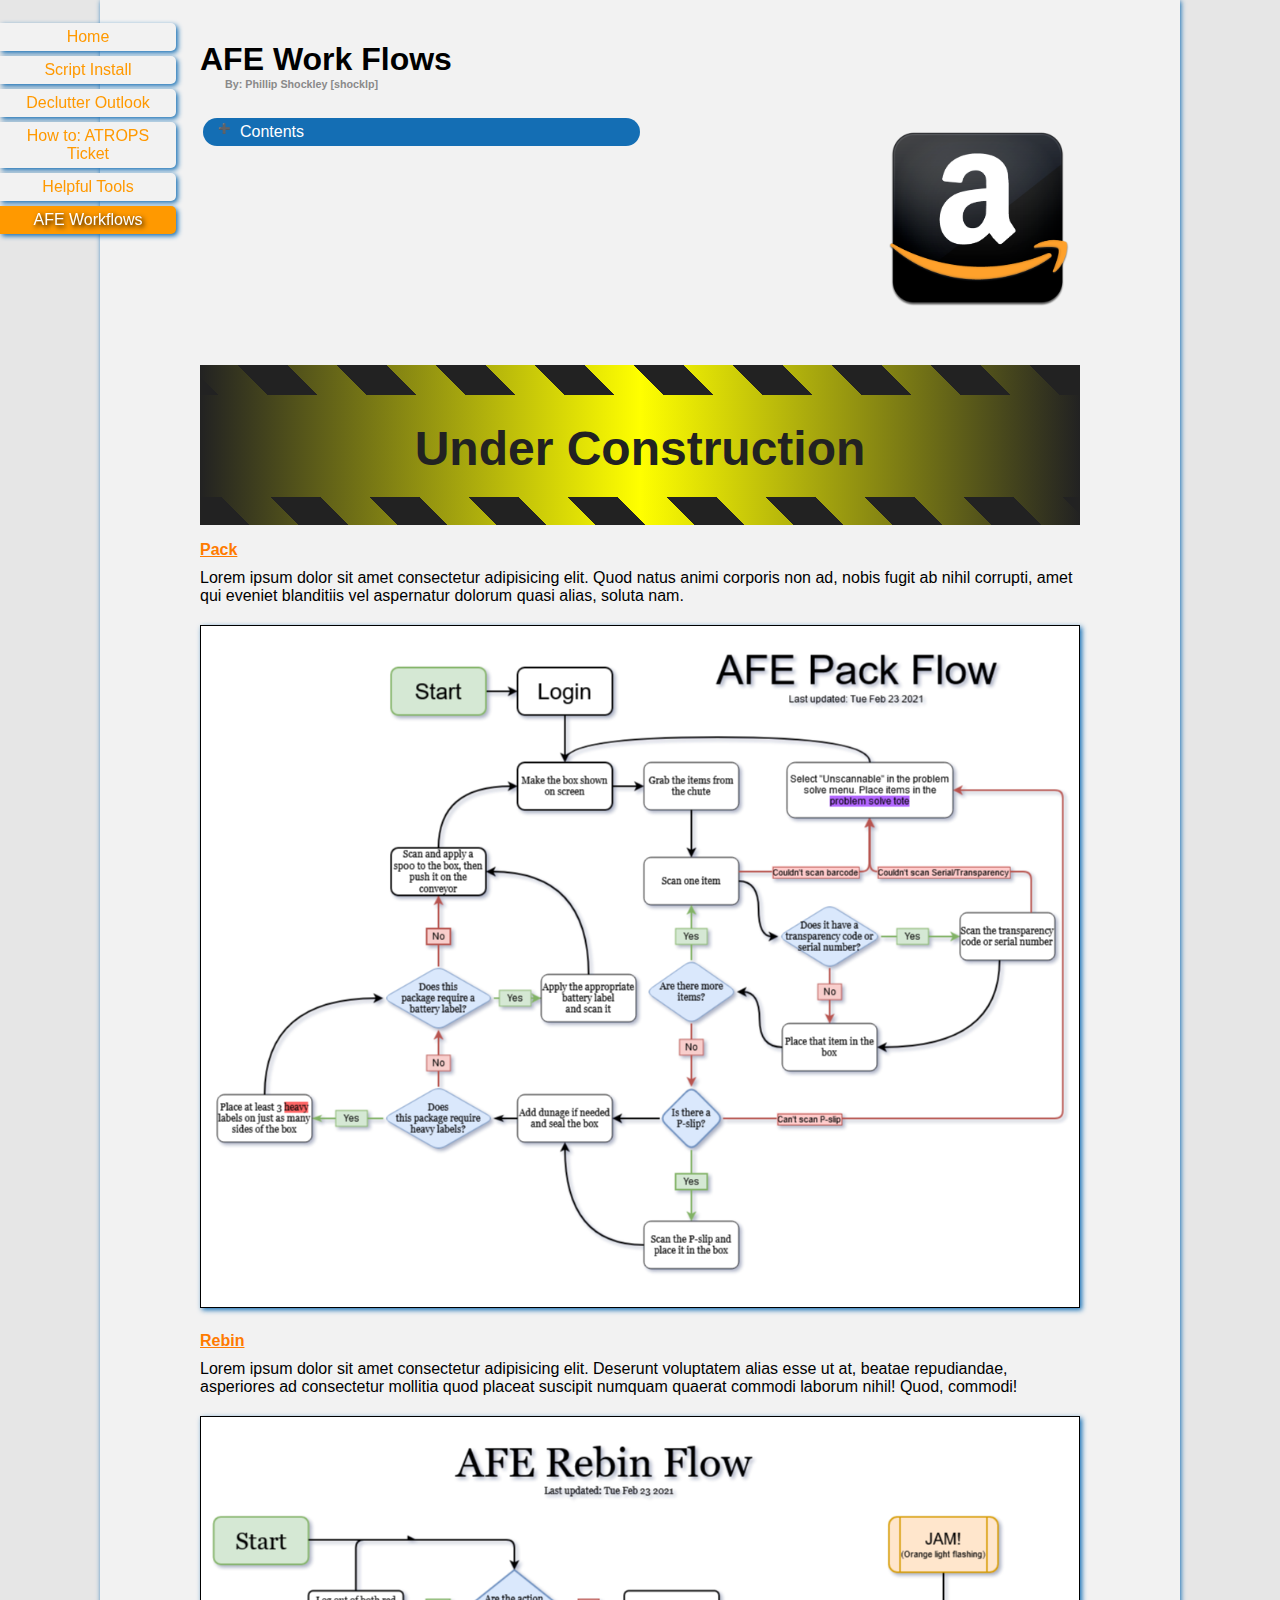
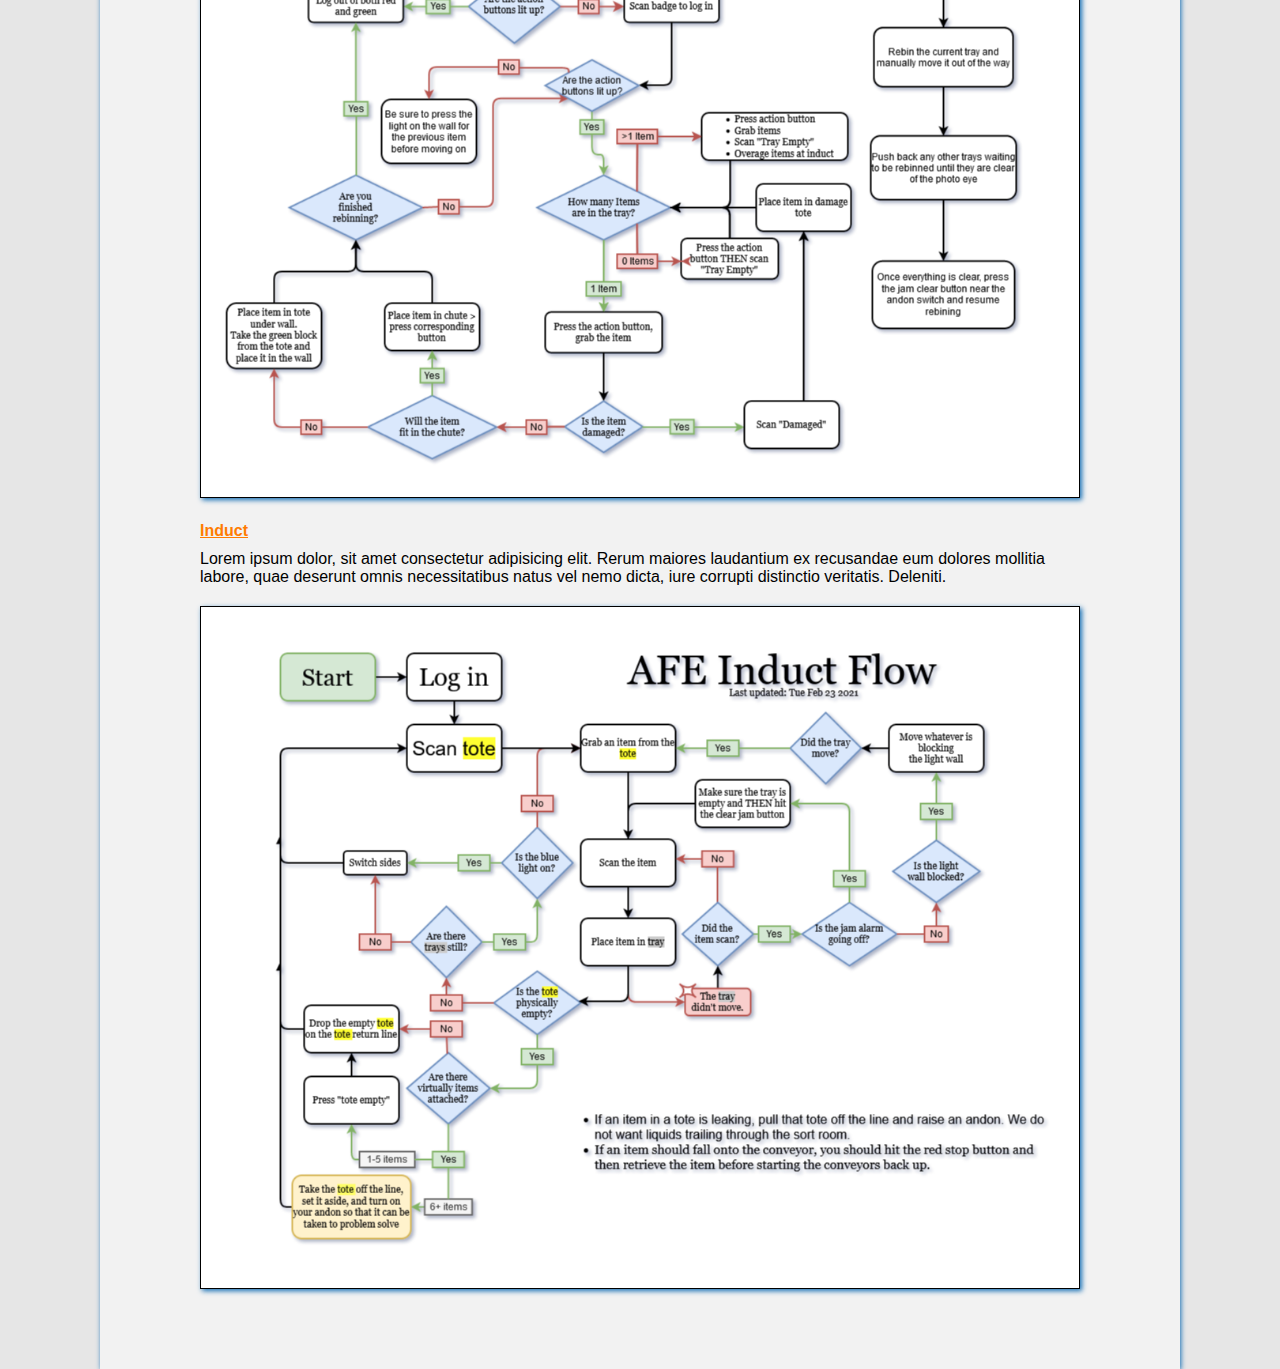
==== afe_workflows.html @ 745f137d "adding page for afe workflow" ====
<!doctype html>
<html>
<head>
	<title>AFE Work Flows</title>
	<meta name="author" content="Phillip Shockley/shocklp">
	<meta name="owner" content="Phillip Shockley/shocklp">
	<link rel="stylesheet" href="styles.css" type="text/css" />
</head>
<body id="top">
<div id="articleContent">
	<h1 class="title">AFE Work Flows</h1>
	<h6 class="byline">By: Phillip Shockley [shocklp]</h6>
	<table class="toc">
		<tbody>
			<tr>
				<td>
					<img class="amzn" src="media/Amazon.png"/>
					<div class="accordion">Contents</div>
					<div class="panel">
						<ul>
							<li>Pack</li>
							<li>Rebin</li>
							<li>Induct</li>
						</ul>
					</div>
				</td>
			</tr>
		</tbody>
	</table>
	<h1 class="tape">
        <span>Under Construction</span>
    </h1>
	<dl id="items">
		<dt>Pack</dt>
		<dd>Lorem ipsum dolor sit amet consectetur adipisicing elit. Quod natus animi corporis non ad, nobis fugit ab nihil corrupti, amet qui eveniet blanditiis vel aspernatur dolorum quasi alias, soluta nam.</dd>
		<img src="media/AFE_Flows-Pack.png" alt="">
		<dt>Rebin</dt>
		<dd>Lorem ipsum dolor sit amet consectetur adipisicing elit. Deserunt voluptatem alias esse ut at, beatae repudiandae, asperiores ad consectetur mollitia quod placeat suscipit numquam quaerat commodi laborum nihil! Quod, commodi!</dd>
		<img src="media/AFE_Flows-Rebin.png" alt="">
        <dt>Induct</dt>
		<dd>Lorem ipsum dolor, sit amet consectetur adipisicing elit. Rerum maiores laudantium ex recusandae eum dolores mollitia labore, quae deserunt omnis necessitatibus natus vel nemo dicta, iure corrupti distinctio veritatis. Deleniti.</dd>
		<img src="media/AFE_Flows-Induct.png" alt="">
    </dl>
</div>
</body>
<script type="text/javascript" src="main.js"></script>
<script>
document.getElementById('items').addEventListener('click', function(e){
	switch(e.target && e.target.innerText){
		case 'Sleuth':
            window.open(`https://mastermind.amazon.com/sleuth/`, "_self")
			break;
		case 'Flow Sortation Workforce':
            window.open(`https://flow-sortation-na.amazon.com/${FC}/#/afe/workforce`, "_self")
			break;
		case 'Dr. SKU':
            window.open(`https://dr-sku-iad.amazon.com`, "_self")
			break;
	}
	
})
</script>
<style>
	dl img{
		border:1px solid #000;
		width:100%;
		box-shadow: 2px 2px 5px #146eb4;
	}
	dl dt{
		cursor: pointer;
		text-decoration: underline;
		color: rgb(255, 123, 0);
	}
	dl *{
		margin:10px 0;
	}
</style>
</html>
---- styles.css ----
* {
	box-sizing: border-box;
	font-family: Arial, Helvetica, sans-serif;
}

body{
	margin:0;
	background-color: #E6E6E6;
	padding:0;
        scroll-behavior: smooth;
}

nav{
	position: sticky;
	float:left;
	z-index: 999;
	top:0;
	width:11em;
}

nav ul{
	margin:0;
	padding:0 0 0 15px;
	display:inline;
}

nav ul li{
	color:#f90;
	list-style-type: none;
	margin:5px 0 0 0;
	padding:5px 15px;
	background:#f2f2f2;
	bottom:0;
	border-radius: 0px 5px 5px 0;
	box-shadow: 2px 2px 5px #146eb4;
	text-align:center;
	cursor: pointer;
	user-select: none;
	-moz-user-select: none;
}

nav li:hover {
    background-color: #ff9900;
    border-top-right-radius: 10px;
    border-bottom-right-radius: 10px;
    color: #fff;
}

.shortie{
	width:9em;
}

h1.title{
	margin-bottom:0;
}

#thisPage{
	color: #fff;
	text-shadow: 2px 2px 5px #000;
	background:#f90;
}

/* Style the buttons that are used to open and close the accordion panel */
.accordion {
	background-color: #146eb4;
	color: #fff;
	cursor: pointer;
	padding: 5px;
	width: 50%;
	text-align: left;
	border: none;
	outline: none;
	transition: 0.4s;
	-moz-user-select: none;
	border-radius:20px;
	text-indent:10px;
}

.accordion::before {
	content: '\02795'; /* Unicode character for "plus" sign (+) */
	font-size: 10px;
	color: #777;
	float: left;
	/*margin-left: 5px;*/
}

/* Add a background color to the button if it is clicked on (add the .active class with JS), and when you move the mouse over it (hover) */
.active, .accordion:hover {
	background-color: #ccc;
}

.active::before {
	content: "\2796"; /* Unicode character for "minus" sign (-) */
}

/* Style the accordion panel. Note: hidden by default */
.panel {
	padding: 0 18px;
	display: none;
	overflow: hidden;
	max-height: 0;
	transition: max-height 0.2s ease-in-out;
}

#articleContent {
	background-color:#f2f2f2;
	padding:20px 100px 50px 100px;
	margin:0 100px 0 100px;
	box-shadow:1px 1px 5px #146eb4;
	min-height:99vh;
}

table.toc{
	width:100%;
}

a, a:visited{
	color:#ff9900;
}

a:hover{
	color:#146eb4;
}

a li:hover{
	background-color:#146eb4;
	border-top-right-radius:10px;
	border-bottom-right-radius:10px;
	color: #fff;
}

.headline{
	font-size:24;
	font-weight:bold;
	text-decoration:underline;
}

.warning{
	width:80%;
	margin:2em auto 2em auto;
	background-color:#fff0f0;
	border:1px dashed #FF0F13;
	border-left:7px solid #ffb0b0;
	padding:5px;
}

.idea{
	width:80%;
	margin:2em auto 2em auto;
	background-color:#fffff0;
	border:1px dashed #ffef0f;
	border-left:7px solid #feffb0;
	padding:5px;
}

table.install{
	width:90%;
	margin:0 auto 1em auto;
	border:1px outset black;
	background-color:#fff;
	box-shadow:1px 1px 5px #146eb4;
}

.descCell{
	width:60%;
}

table.install th,
table.install td{
	border:2px outset #000;
	padding:10px;
}

th.button{
	width:100px;
}

.noClick{
	opacity: 0.5;
	pointer-events: none;
}

#reminder{
	text-decoration:underline;
	text-decoration-color: rgb(255, 123, 0);
	font-weight:bold;
}
input{
	box-shadow:1px 1px 5px #146eb4;
	border:2px outset #000;
	transition-duration: 0.6s;
	border-radius:0px;
	width:100%;
}
.install input:hover{
	color:white;
	background-color:limegreen;
	border:2px outset green;
	cursor:pointer;
	border-radius:10px;
}
#install_btn{
	height:50px;
	animation: notify 3s ease-in-out infinite;
	text-shadow: 1px 1px 1px #fff 1px -1px -1px #fff;
	cursor:pointer;
}
  @keyframes notify {
	0%,100%{background-color: #f90;
			box-shadow:1px 1px 5px #146eb4;
			text-shadow:1px 1px 5px #146eb4;
			color:#000;}
	50% {	background-color:  #146eb4;
			box-shadow:1px 1px 5px #f90;
			text-shadow:1px 1px 5px #f90;
			color:#fff;}
  }



input.disabled:hover, input.disabled{
	cursor:not-allowed;
	pointer-events: none;
	opacity:0.3;
	background-color:none;
}

img.logo{
	width:32px;
}

#hitchpic{
	width:1400px;
}

img.what{
	width:18px;
	border-radius:100%;
	position:relative;
	float:right;
	cursor:help;
}

.whatinfo{
	width:1400px;
	position: absolute;
	margin:10px auto;
	left:50%;
	margin-left:-700px;
	background-color: white;
	color: black;
	border-radius: 20px;
	display:none;
	box-shadow:10px 10px 50px #000;
	z-index:100;
}

.what:hover + .whatinfo{
	display:block;
}

table.pad td{
	padding:10px;
}

.amzn{
	float:right;
	height:200px;
	/*padding-right:100px;*/
}

.screenshot{
	border:1px solid #000;
	width:100%;
	box-shadow: 2px 2px 5px #146eb4;
}

.fl_right{
	float:right;
}

.byline{
	margin-top:0;
	margin-left:25px;
	color:#8A8A8A;
}

figure{
	display: inline-block;
	background:rgb(255, 207, 134);
	border-radius: 5px;
	box-shadow:3px 3px 5px #000;
}


figcaption{
	text-align:center;
}

.info{
	width:20px;
	margin:0 auto;
}

.infopic{
	border:2px solid black;
	box-shadow: 3px 3px 5px #000;
}

dt{
	/*font-size:20px;*/
	font-weight: 600
}

.redCpt{
	background-color:#f88;
}

.yellowCpt{
	background-color:#ff3;
}

#peccy{
	width:300px;
	position: sticky;
	float:right;
	opacity: 1.0;
	z-index:100;
	margin-right:-150px;
	bottom:-225px;
	margin-bottom:0;
	border:none;
	box-shadow: none;
	/*pointer-events: none;*/ /*Activating this disables the 'back top top' ability*/
}

@media (max-width:1100px){
    .amzn{
		padding-right:0px;
		float:unset;
    }
    .accordion{
		width:100%;
	}
	#articleContent{
		margin-right:0;
		transition: .3s;
		padding-right: 5%;
	}
	#peccy{
		display: none;
	}
}
div.scripttitle{
	font-weight:bold;
	font-size:24px;
	color:#f90;
	text-decoration:underline;
	padding-bottom:10px;
	text-shadow: 2px 2px 2px #000;
}
span.version{
	text-shadow: 2px 2px 2px #f90;
	font-weight: bold;
}

.hangIndent{
	padding-left: 20px;
    text-indent: -20px;
}

.hidden{
	display:none;
}
#pages li{
	display:inline;
	list-style-type: none;
	cursor: pointer;
}

.tape{
	background: #222;
	font-size:3em;
	margin: 5% 0 0;
	height: 160px;
	line-height:160px;
	background-image: linear-gradient(90deg,#222,transparent,#222),linear-gradient(transparent 30px, #ff0 30px), repeating-linear-gradient(45deg, transparent, transparent 35px, #ff0 35px, #ff0 70px);
	background-size: auto,auto 132px,auto;
	text-align: center;
	
}
.tape span{
	cursor:default;
	color:#222;
	display: inline-block;
	vertical-align: middle;
	line-height: normal;
}
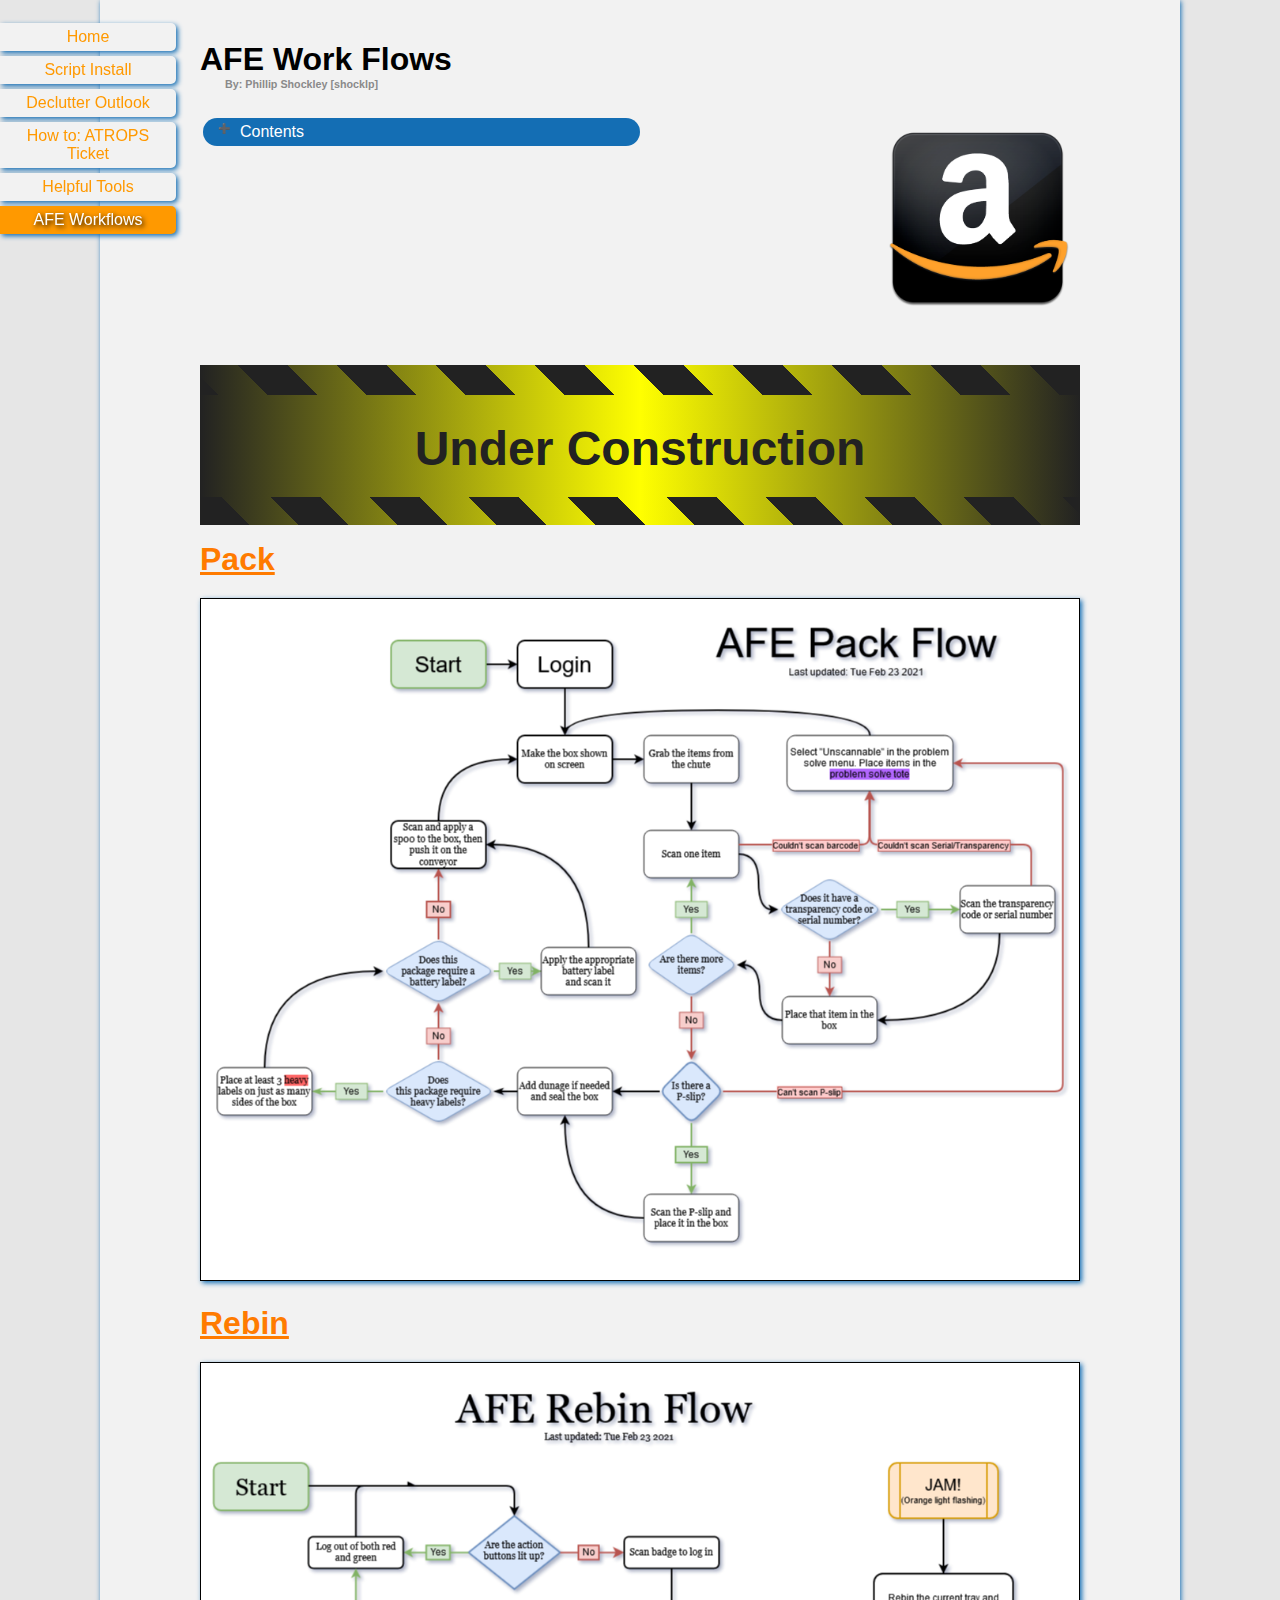
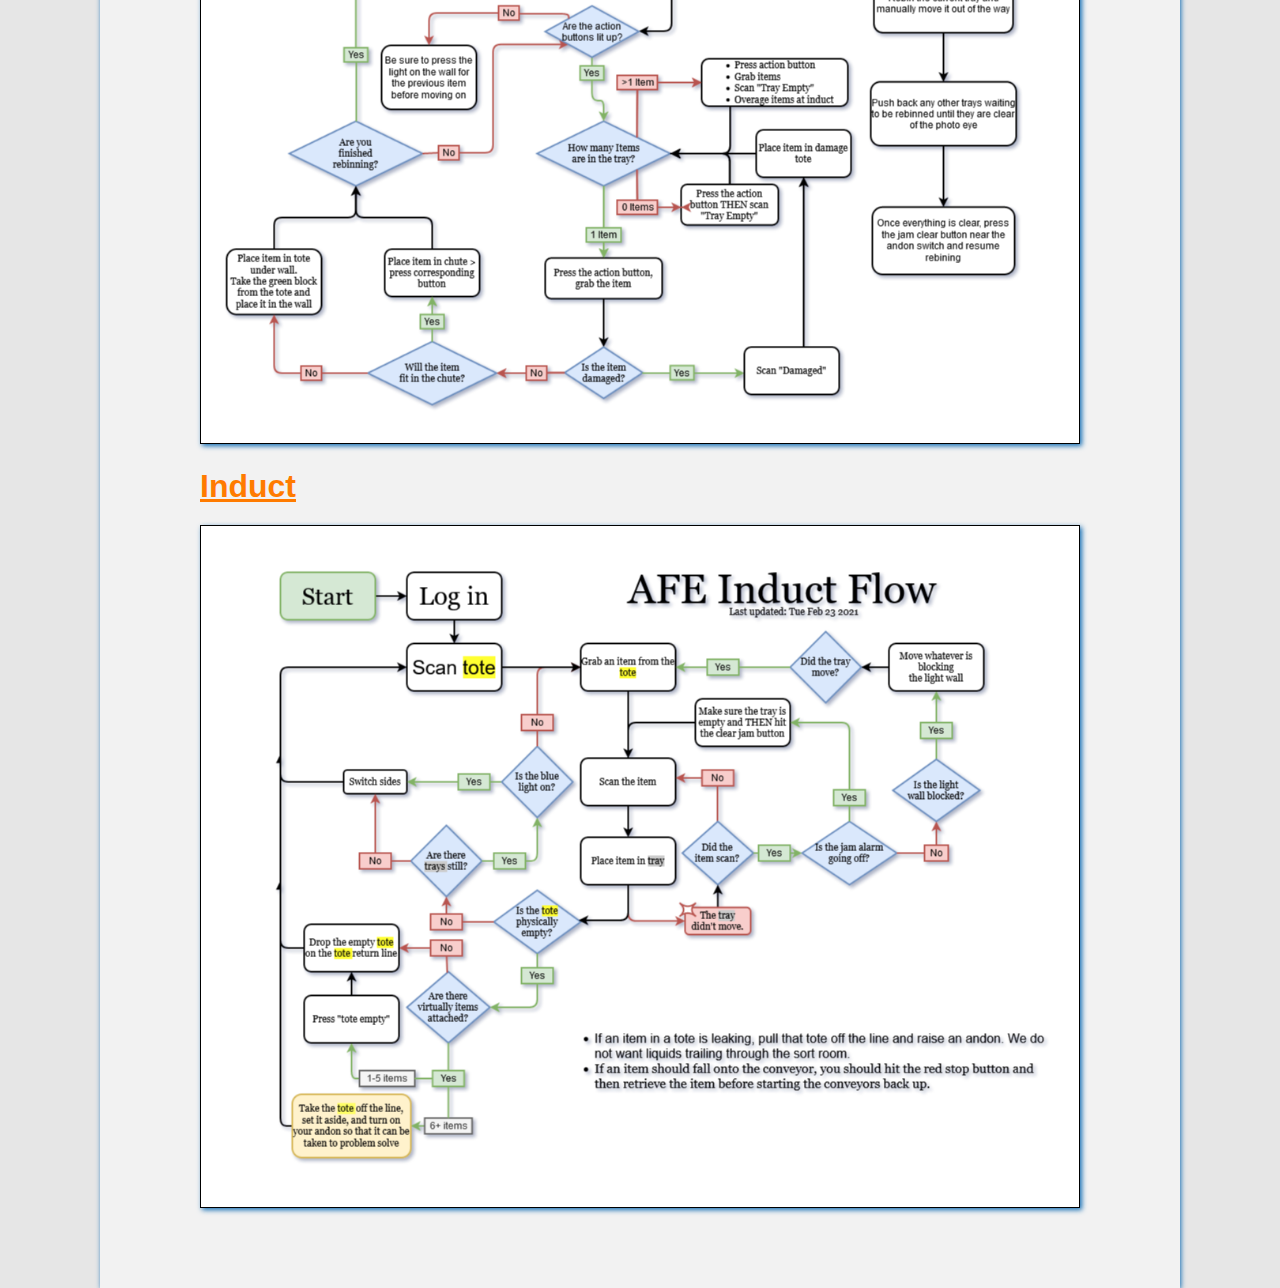
==== commit 495e9987: "update afe workflows" ====
--- a/afe_workflows.html
+++ b/afe_workflows.html
@@ -31,14 +31,11 @@
         <span>Under Construction</span>
     </h1>
 	<dl id="items">
-		<dt>Pack</dt>
-		<dd>Lorem ipsum dolor sit amet consectetur adipisicing elit. Quod natus animi corporis non ad, nobis fugit ab nihil corrupti, amet qui eveniet blanditiis vel aspernatur dolorum quasi alias, soluta nam.</dd>
+		<h1>Pack</h1>
 		<img src="media/AFE_Flows-Pack.png" alt="">
-		<dt>Rebin</dt>
-		<dd>Lorem ipsum dolor sit amet consectetur adipisicing elit. Deserunt voluptatem alias esse ut at, beatae repudiandae, asperiores ad consectetur mollitia quod placeat suscipit numquam quaerat commodi laborum nihil! Quod, commodi!</dd>
+		<h1>Rebin</h1>
 		<img src="media/AFE_Flows-Rebin.png" alt="">
-        <dt>Induct</dt>
-		<dd>Lorem ipsum dolor, sit amet consectetur adipisicing elit. Rerum maiores laudantium ex recusandae eum dolores mollitia labore, quae deserunt omnis necessitatibus natus vel nemo dicta, iure corrupti distinctio veritatis. Deleniti.</dd>
+        <h1>Induct</h1>
 		<img src="media/AFE_Flows-Induct.png" alt="">
     </dl>
 </div>
@@ -66,7 +63,7 @@
 		width:100%;
 		box-shadow: 2px 2px 5px #146eb4;
 	}
-	dl dt{
+	dl h1{
 		cursor: pointer;
 		text-decoration: underline;
 		color: rgb(255, 123, 0);
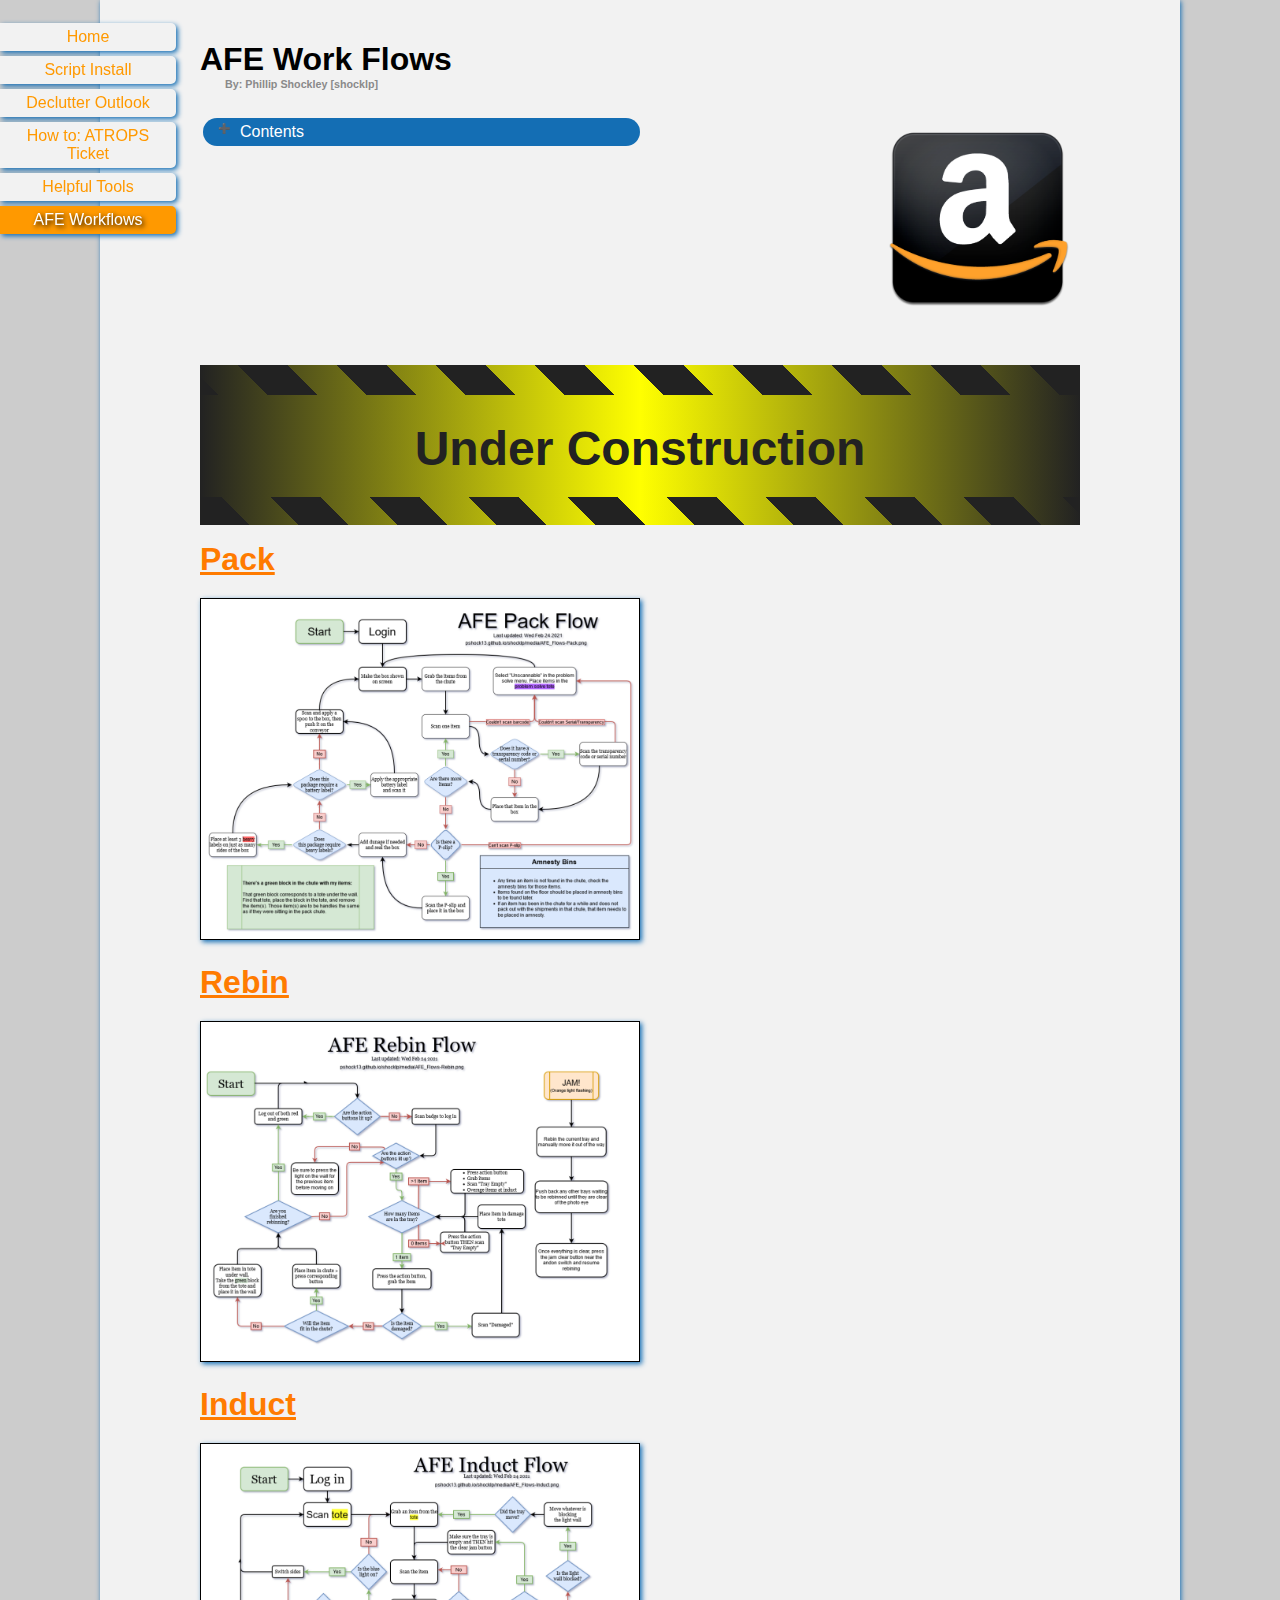
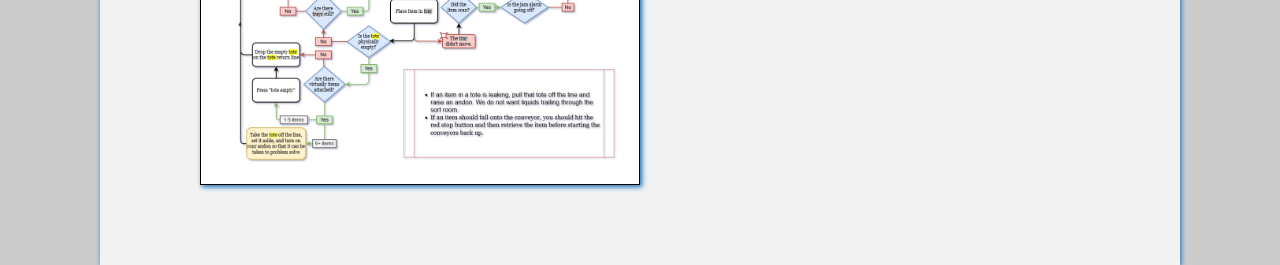
==== commit faeed7ad: "update" ====
--- a/afe_workflows.html
+++ b/afe_workflows.html
@@ -44,23 +44,22 @@
 <script>
 document.getElementById('items').addEventListener('click', function(e){
 	switch(e.target && e.target.innerText){
-		case 'Sleuth':
-            window.open(`https://mastermind.amazon.com/sleuth/`, "_self")
+		case 'Pack':
+            window.open(`https://pshock13.github.io/shocklp/media/AFE_Flows-Pack.png`, "_blank")
 			break;
-		case 'Flow Sortation Workforce':
-            window.open(`https://flow-sortation-na.amazon.com/${FC}/#/afe/workforce`, "_self")
+		case 'Rebin':
+            window.open(`https://pshock13.github.io/shocklp/media/AFE_Flows-Rebin.png`, "_blank")
 			break;
-		case 'Dr. SKU':
-            window.open(`https://dr-sku-iad.amazon.com`, "_self")
+		case 'Induct':
+            window.open(`https://pshock13.github.io/shocklp/media/AFE_Flows-Induct.png`, "_blank")
 			break;
-	}
-	
+	}	
 })
 </script>
 <style>
 	dl img{
 		border:1px solid #000;
-		width:100%;
+		width:50%;
 		box-shadow: 2px 2px 5px #146eb4;
 	}
 	dl h1{
--- a/styles.css
+++ b/styles.css
@@ -3,9 +3,14 @@
 	font-family: Arial, Helvetica, sans-serif;
 }
 
+:root {
+	--orange: #f90;
+	--blue: #146eb4;
+  }
+
 body{
 	margin:0;
-	background-color: #E6E6E6;
+	background-color: #ccc;
 	padding:0;
         scroll-behavior: smooth;
 }
@@ -25,14 +30,14 @@
 }
 
 nav ul li{
-	color:#f90;
+	color:var(--orange);
 	list-style-type: none;
 	margin:5px 0 0 0;
 	padding:5px 15px;
 	background:#f2f2f2;
 	bottom:0;
 	border-radius: 0px 5px 5px 0;
-	box-shadow: 2px 2px 5px #146eb4;
+	box-shadow: 2px 2px 5px var(--blue);
 	text-align:center;
 	cursor: pointer;
 	user-select: none;
@@ -40,7 +45,7 @@
 }
 
 nav li:hover {
-    background-color: #ff9900;
+    background-color: var(--orange);
     border-top-right-radius: 10px;
     border-bottom-right-radius: 10px;
     color: #fff;
@@ -57,12 +62,12 @@
 #thisPage{
 	color: #fff;
 	text-shadow: 2px 2px 5px #000;
-	background:#f90;
+	background:var(--orange);
 }
 
 /* Style the buttons that are used to open and close the accordion panel */
 .accordion {
-	background-color: #146eb4;
+	background-color: var(--blue);
 	color: #fff;
 	cursor: pointer;
 	padding: 5px;
@@ -72,6 +77,7 @@
 	outline: none;
 	transition: 0.4s;
 	-moz-user-select: none;
+	user-select: none;
 	border-radius:20px;
 	text-indent:10px;
 }
@@ -106,7 +112,7 @@
 	background-color:#f2f2f2;
 	padding:20px 100px 50px 100px;
 	margin:0 100px 0 100px;
-	box-shadow:1px 1px 5px #146eb4;
+	box-shadow:1px 1px 5px var(--blue);
 	min-height:99vh;
 }
 
@@ -115,15 +121,15 @@
 }
 
 a, a:visited{
-	color:#ff9900;
+	color:var(--orange);
 }
 
 a:hover{
-	color:#146eb4;
+	color:var(--blue);
 }
 
 a li:hover{
-	background-color:#146eb4;
+	background-color:var(--blue);
 	border-top-right-radius:10px;
 	border-bottom-right-radius:10px;
 	color: #fff;
@@ -158,7 +164,7 @@
 	margin:0 auto 1em auto;
 	border:1px outset black;
 	background-color:#fff;
-	box-shadow:1px 1px 5px #146eb4;
+	box-shadow:1px 1px 5px var(--blue);
 }
 
 .descCell{
@@ -182,37 +188,46 @@
 
 #reminder{
 	text-decoration:underline;
-	text-decoration-color: rgb(255, 123, 0);
+	text-decoration-color:var(--orange);
 	font-weight:bold;
 }
 input{
-	box-shadow:1px 1px 5px #146eb4;
+	box-shadow:1px 1px 5px var(--blue);
 	border:2px outset #000;
 	transition-duration: 0.6s;
 	border-radius:0px;
 	width:100%;
-}
+	background-color:#fff;
+	color:var(--blue);
+	text-shadow:var(--blue);
+}
+.install_btn:hover,
 .install input:hover{
 	color:white;
-	background-color:limegreen;
-	border:2px outset green;
+	text-shadow: #fff;
+	background-color:var(--orange);
+	border:2px outset rgb(173, 104, 0);
 	cursor:pointer;
 	border-radius:10px;
 }
-#install_btn{
+.step1{
+	display:flex;
+}
+.install_btn{
 	height:50px;
-	animation: notify 3s ease-in-out infinite;
+	/*animation: notify 3s ease-in-out infinite;*/
 	text-shadow: 1px 1px 1px #fff 1px -1px -1px #fff;
 	cursor:pointer;
+	margin:0 5px;
 }
   @keyframes notify {
-	0%,100%{background-color: #f90;
-			box-shadow:1px 1px 5px #146eb4;
-			text-shadow:1px 1px 5px #146eb4;
-			color:#000;}
-	50% {	background-color:  #146eb4;
-			box-shadow:1px 1px 5px #f90;
-			text-shadow:1px 1px 5px #f90;
+	0%,100%{background-color: var(--orange);
+			box-shadow:1px 1px 5px var(--blue);
+			text-shadow:1px 1px 5px var(--blue);
+			color:#fff;}
+	50% {	background-color:  var(--blue);
+			box-shadow:1px 1px 5px var(--orange);
+			text-shadow:1px 1px 5px var(--orange);
 			color:#fff;}
   }
 
@@ -272,7 +287,7 @@
 .screenshot{
 	border:1px solid #000;
 	width:100%;
-	box-shadow: 2px 2px 5px #146eb4;
+	box-shadow: 2px 2px 5px var(--blue);
 }
 
 .fl_right{
@@ -354,13 +369,13 @@
 div.scripttitle{
 	font-weight:bold;
 	font-size:24px;
-	color:#f90;
+	color:var(--orange);
 	text-decoration:underline;
 	padding-bottom:10px;
 	text-shadow: 2px 2px 2px #000;
 }
 span.version{
-	text-shadow: 2px 2px 2px #f90;
+	text-shadow: 2px 2px 2px var(--orange);
 	font-weight: bold;
 }
 
